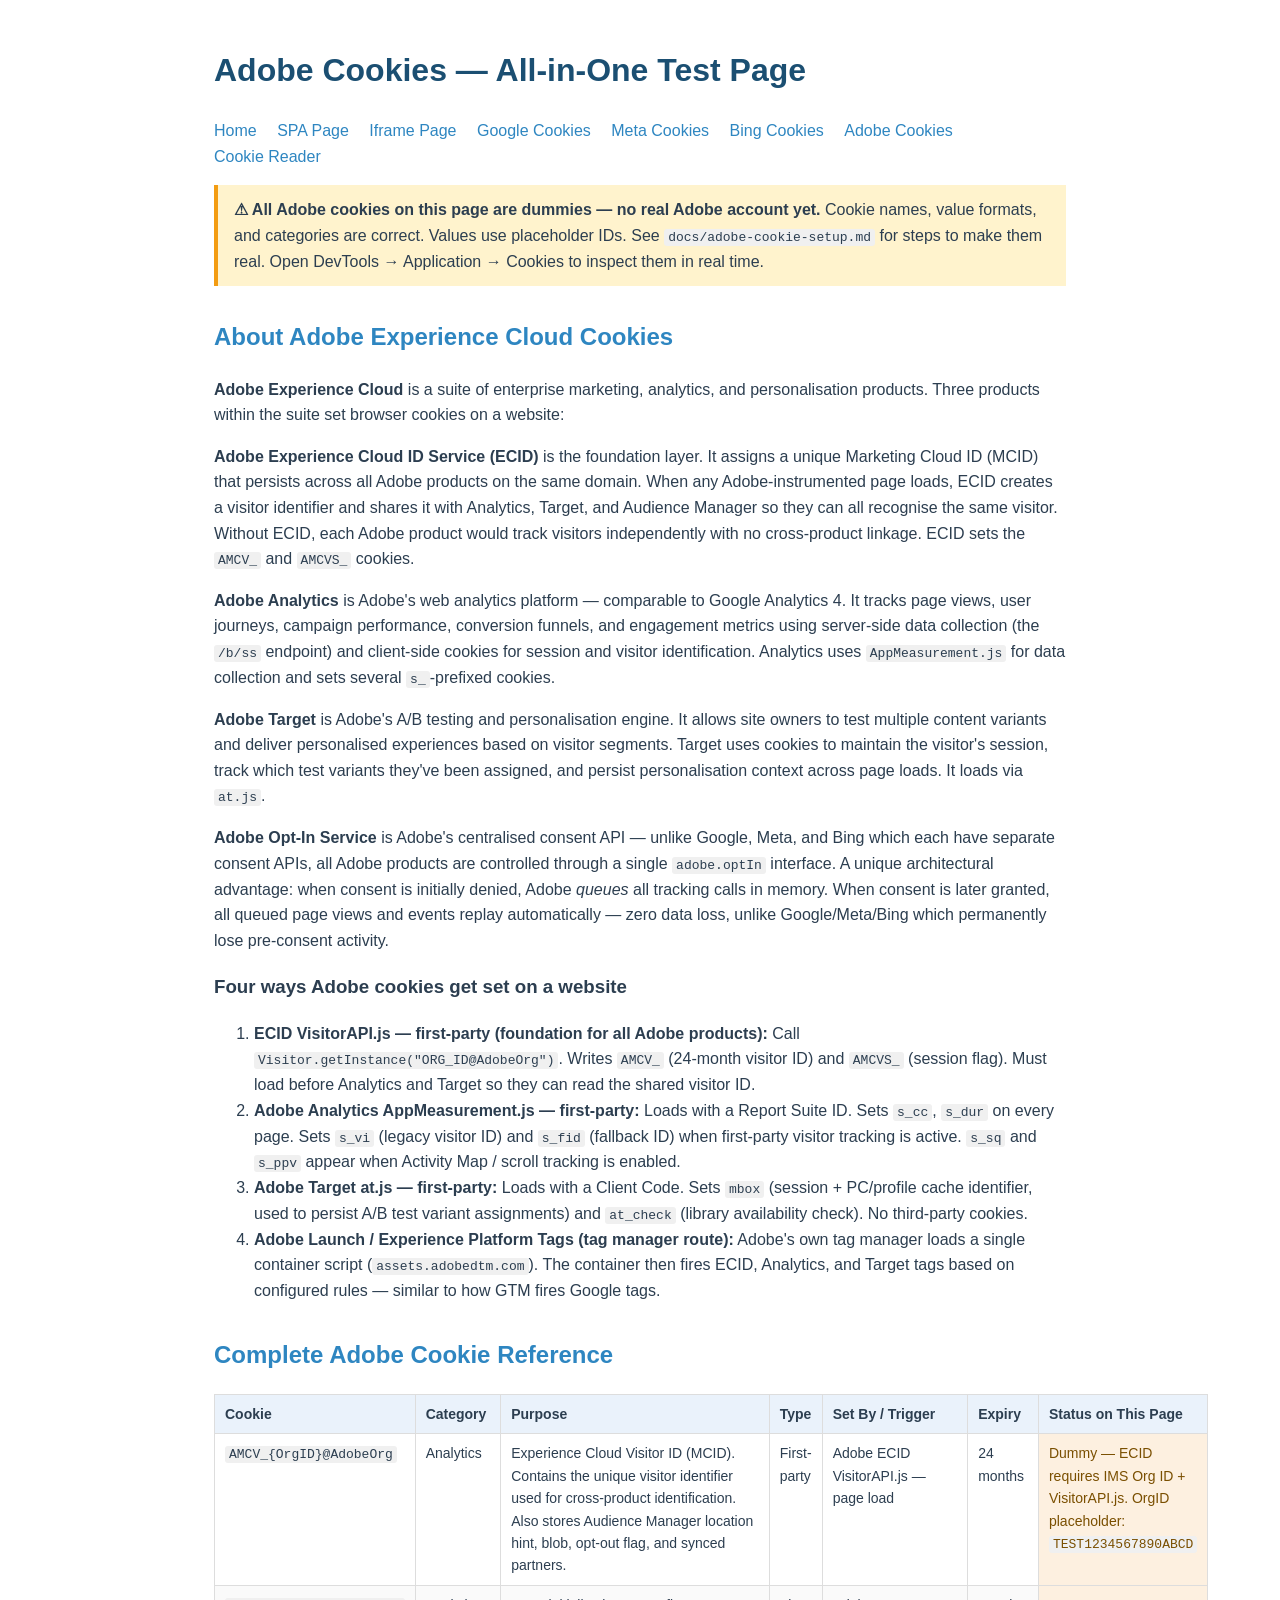
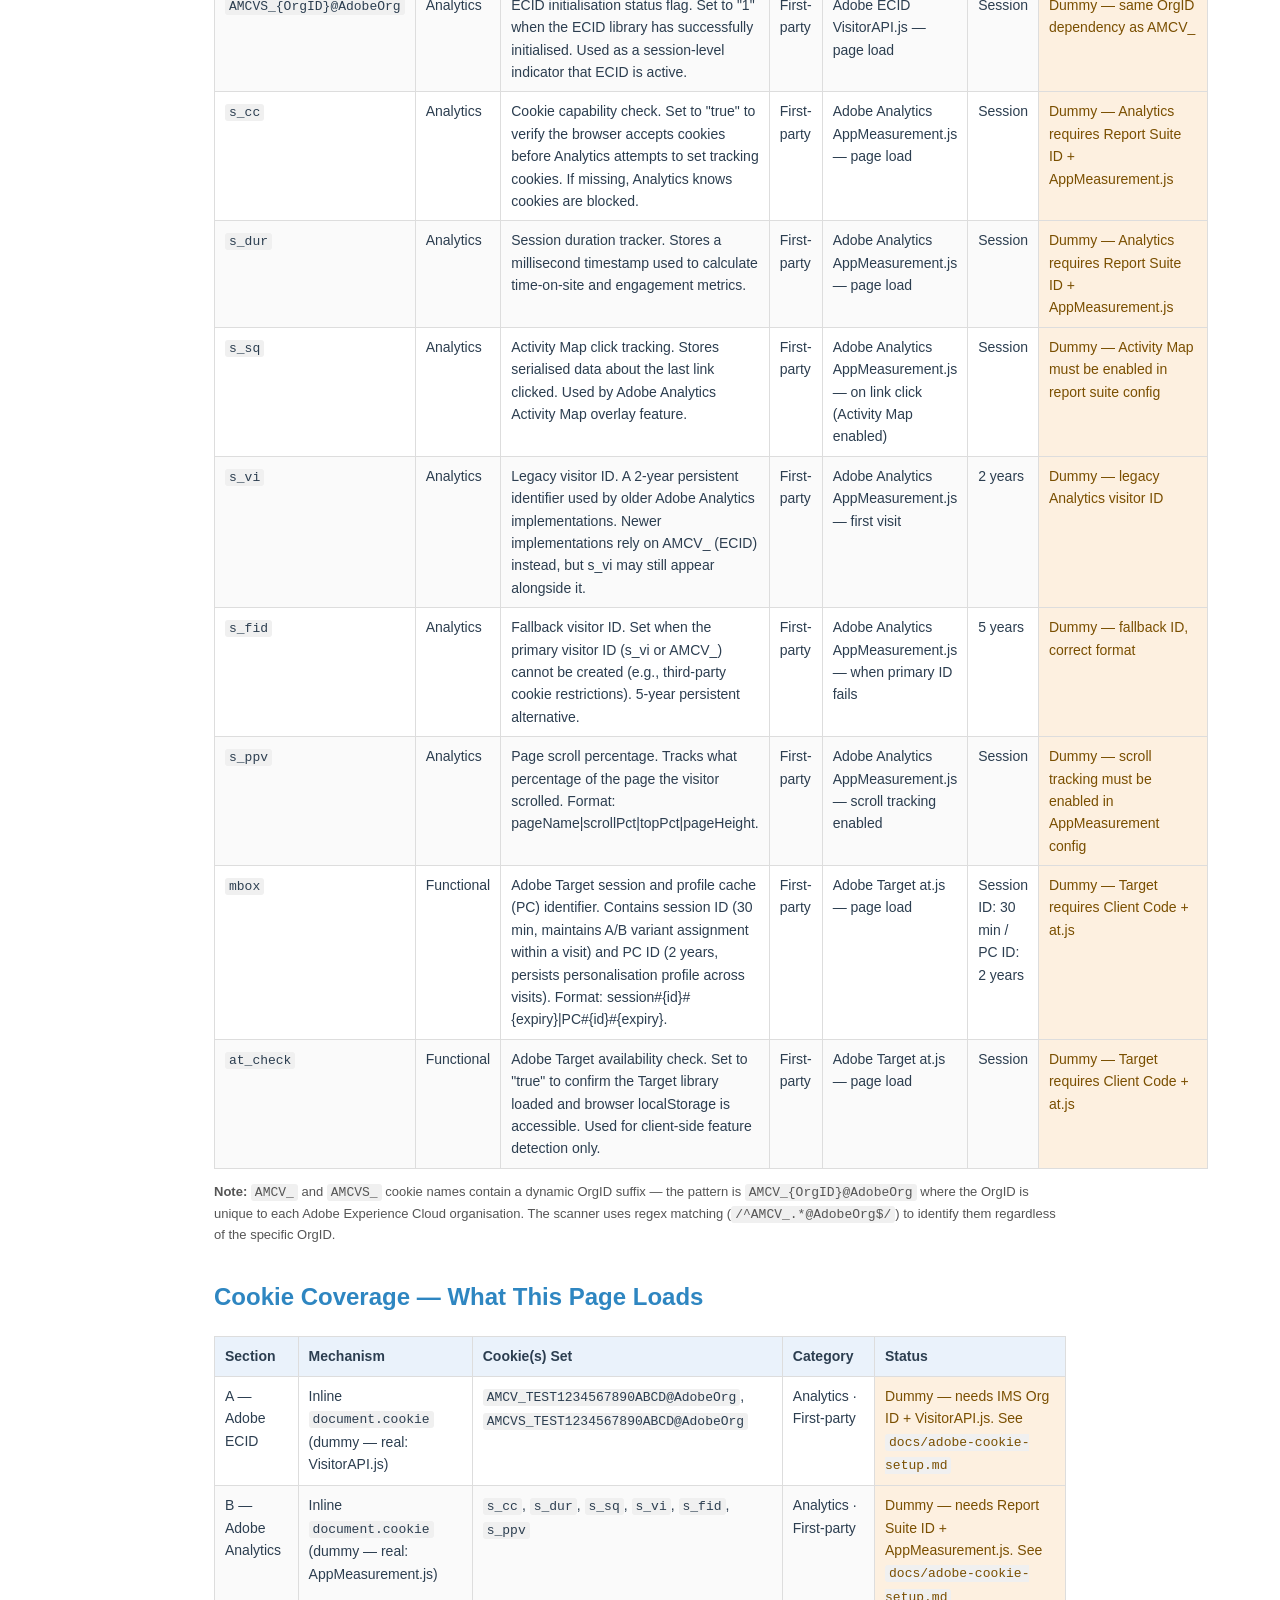
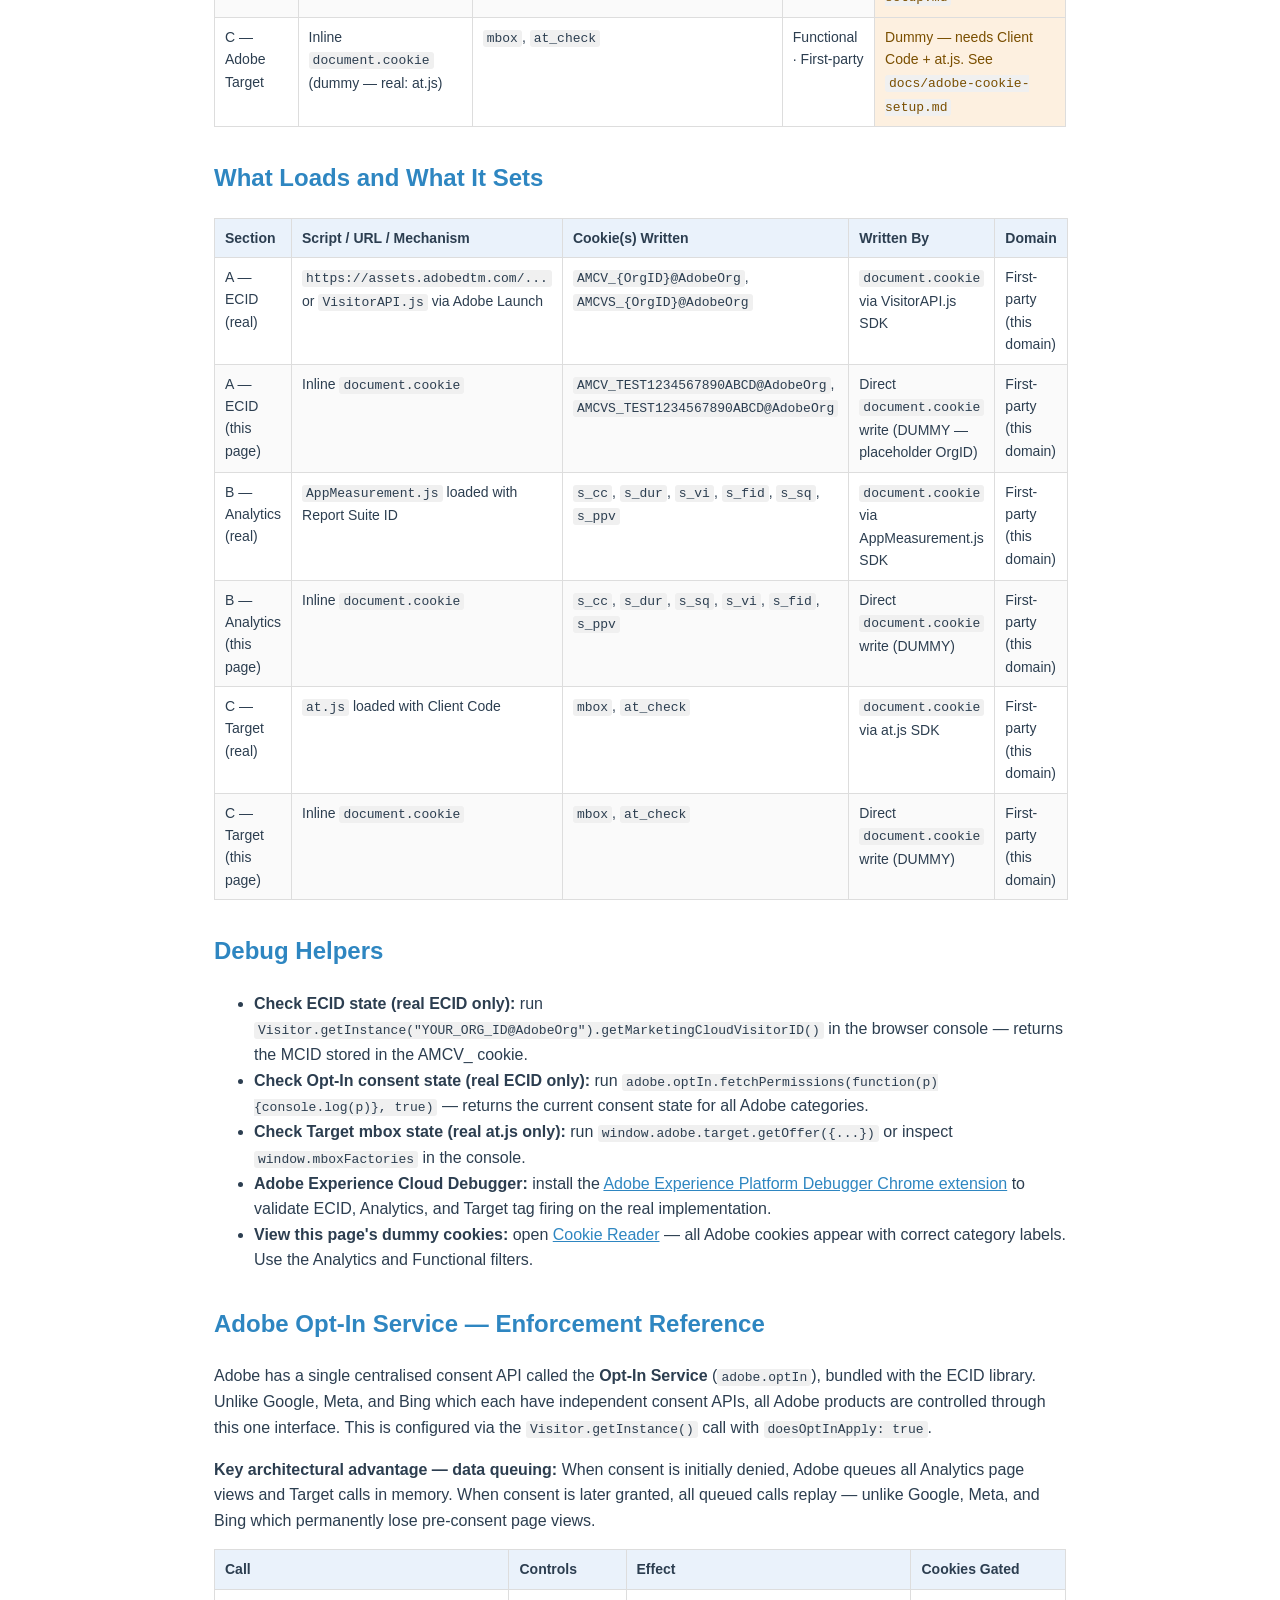
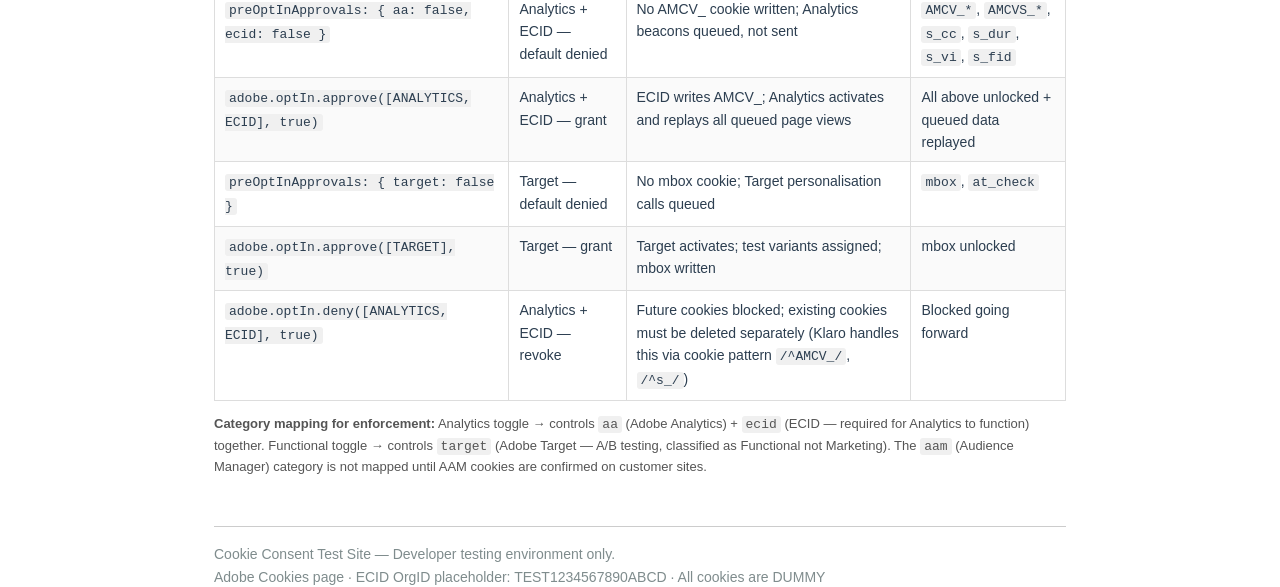
==== adobe-cookies.html @ 6401adf5 "Add Adobe cookies page, Clarity real script, cookie-reader fix, seqrite enforcement files - New: ado" ====
<!DOCTYPE html>
<html lang="en">
<head>
  <meta charset="UTF-8">
  <meta name="viewport" content="width=device-width, initial-scale=1">
  <title>Test Site — Adobe Cookies</title>
  <meta name="google-adsense-account" content="ca-pub-7344776715655315">
  <script async src="https://pagead2.googlesyndication.com/pagead/js/adsbygoogle.js?client=ca-pub-7344776715655315"
     crossorigin="anonymous"></script>
  <link rel="stylesheet" href="assets/style.css">

  <!--
  ══════════════════════════════════════════════════════════════════════════
  SECTION A — Adobe ECID Service   [DUMMY — needs IMS Org ID]
  ══════════════════════════════════════════════════════════════════════════
  What it does:
    • The Experience Cloud ID (ECID) Service assigns a unique Marketing
      Cloud ID (MCID) that persists across all Adobe products.
    • It sets AMCV_ (visitor ID, 24 months) and AMCVS_ (init flag, session).
    • The OrgID suffix in the cookie name is unique per Adobe organisation.
      Pattern: AMCV_{OrgID}@AdobeOrg and AMCVS_{OrgID}@AdobeOrg.
  Why dummy here:
    • A real ECID requires an Adobe IMS Org ID and the VisitorAPI.js library
      loaded from assets.adobedtm.com or via Adobe Launch.
    • The dummy OrgID TEST1234567890ABCD is a placeholder — replace with
      your real OrgID once an Adobe Experience Cloud account is provisioned.
    • See docs/adobe-cookie-setup.md for full account setup steps.
  AMCV_ cookie value format:
    MCMID|{38-digit-id}|MCAID|NONE|MCOPTOUT|NONE|vVersion|{version}
  Cookies (Analytics / First-party):
    AMCV_{OrgID}@AdobeOrg   Visitor ID (MCID)   24 months
    AMCVS_{OrgID}@AdobeOrg  ECID init flag      Session
  ══════════════════════════════════════════════════════════════════════════
  -->
  <script>
    // Dummy ECID cookies — OrgID is a placeholder (replace with real IMS Org ID)
    var _adobeOrg = 'TEST1234567890ABCD@AdobeOrg';
    document.cookie = 'AMCV_' + _adobeOrg + '=MCMID|12345678901234567890123456789012345678|MCAID|NONE|MCOPTOUT|NONE|vVersion|4.4; path=/; max-age=63072000';
    document.cookie = 'AMCVS_' + _adobeOrg + '=1; path=/';
    console.log('Analytics cookies set: AMCV_, AMCVS_ (Adobe ECID — DUMMY, OrgID: TEST1234567890ABCD)');
  </script>
  <!-- End Section A -->

  <!--
  ══════════════════════════════════════════════════════════════════════════
  SECTION B — Adobe Analytics   [DUMMY — needs Report Suite ID]
  ══════════════════════════════════════════════════════════════════════════
  What it does:
    • Adobe Analytics tracks page views, sessions, campaigns, and
      conversion funnels. It uses AppMeasurement.js for data collection.
    • s_cc and s_dur are always set. s_sq, s_vi, s_fid, s_ppv appear
      depending on Analytics features enabled in the report suite.
  Why dummy here:
    • A real Adobe Analytics implementation requires a Report Suite ID
      and AppMeasurement.js downloaded from Adobe Analytics Admin.
    • See docs/adobe-cookie-setup.md for setup steps.
  Cookies (Analytics / First-party):
    s_cc     Cookie capability check flag       Session
    s_dur    Session duration timestamp         Session
    s_sq     Activity map / click data          Session
    s_vi     Legacy visitor ID (2-year)         2 years
    s_fid    Fallback visitor ID                5 years
    s_ppv    Page scroll percentage             Session
  ══════════════════════════════════════════════════════════════════════════
  -->
  <script>
    // Dummy Adobe Analytics cookies — correct formats, fabricated values
    document.cookie = 's_cc=true; path=/';
    document.cookie = 's_dur=' + Date.now() + '; path=/';
    document.cookie = 's_sq=%5B%5D; path=/';
    document.cookie = 's_vi=[CS]v1|abcdef01234567-12345678[CE]; path=/; max-age=63072000';
    document.cookie = 's_fid=1A2B3C4D-5E6F-7890-ABCD-EF1234567890+ABCDEF; path=/; max-age=157680000';
    document.cookie = 's_ppv=adobe-cookies%7C100%7C100%7C854; path=/';
    console.log('Analytics cookies set: s_cc, s_dur, s_sq, s_vi, s_fid, s_ppv (Adobe Analytics — DUMMY)');
  </script>
  <!-- End Section B -->

  <!--
  ══════════════════════════════════════════════════════════════════════════
  SECTION C — Adobe Target   [DUMMY — needs Client Code]
  ══════════════════════════════════════════════════════════════════════════
  What it does:
    • Adobe Target is an A/B testing and personalisation engine.
    • It loads at.js which sets mbox (session + profile persistence)
      and at_check (library availability check).
    • mbox contains two identifiers: session ID (30 min rolling) and
      PC ID (Profile Cache, 2 years) for persisting test assignments.
  Why dummy here:
    • A real Target implementation requires a Client Code and at.js
      downloaded from Adobe Target Admin.
    • See docs/adobe-cookie-setup.md for setup steps.
  mbox cookie format:
    session#{sessionId}#{expiry_unix}|PC#{pcId}#{expiry_unix}
  Cookies (Functional / First-party):
    mbox      Session + PC identifier    30 min (session) / 2 years (PC)
    at_check  Target library check flag  Session
  ══════════════════════════════════════════════════════════════════════════
  -->
  <script>
    // Dummy Adobe Target cookies — correct formats, fabricated values
    var _now = Math.floor(Date.now() / 1000);
    var _sessionExpiry = _now + 1800;
    var _pcExpiry = _now + 63072000;
    document.cookie = 'mbox=session#abcdef1234567890abcdef1234567890#' + _sessionExpiry + '|PC#a1b2c3d4-e5f6-7890-abcd-ef1234567890.26_14#' + _pcExpiry + '; path=/; max-age=63072000';
    document.cookie = 'at_check=true; path=/';
    console.log('Functional cookies set: mbox, at_check (Adobe Target — DUMMY)');
  </script>
  <!-- End Section C -->

</head>
<body>

  <h1>Adobe Cookies — All-in-One Test Page</h1>
  <nav>
    <a href="index.html">Home</a>
    <a href="spa-page.html">SPA Page</a>
    <a href="iframe-page.html">Iframe Page</a>
    <a href="google-cookies.html">Google Cookies</a>
    <a href="meta-cookies.html">Meta Cookies</a>
    <a href="bing-cookies.html">Bing Cookies</a>
    <a href="adobe-cookies.html">Adobe Cookies</a>
    <a href="cookie-reader.html">Cookie Reader</a>
  </nav>

  <div class="warning">
    <strong>&#9888; All Adobe cookies on this page are dummies — no real Adobe account yet.</strong>
    Cookie names, value formats, and categories are correct. Values use placeholder IDs.
    See <code>docs/adobe-cookie-setup.md</code> for steps to make them real.
    Open DevTools → Application → Cookies to inspect them in real time.
  </div>

  <!-- ── About Adobe Experience Cloud Cookies ──────────────────────────── -->
  <h2>About Adobe Experience Cloud Cookies</h2>

  <p>
    <strong>Adobe Experience Cloud</strong> is a suite of enterprise marketing,
    analytics, and personalisation products. Three products within the suite
    set browser cookies on a website:
  </p>
  <p>
    <strong>Adobe Experience Cloud ID Service (ECID)</strong> is the foundation
    layer. It assigns a unique Marketing Cloud ID (MCID) that persists across all
    Adobe products on the same domain. When any Adobe-instrumented page loads, ECID
    creates a visitor identifier and shares it with Analytics, Target, and Audience
    Manager so they can all recognise the same visitor. Without ECID, each Adobe
    product would track visitors independently with no cross-product linkage. ECID
    sets the <code>AMCV_</code> and <code>AMCVS_</code> cookies.
  </p>
  <p>
    <strong>Adobe Analytics</strong> is Adobe's web analytics platform — comparable
    to Google Analytics 4. It tracks page views, user journeys, campaign performance,
    conversion funnels, and engagement metrics using server-side data collection
    (the <code>/b/ss</code> endpoint) and client-side cookies for session and visitor
    identification. Analytics uses <code>AppMeasurement.js</code> for data collection
    and sets several <code>s_</code>-prefixed cookies.
  </p>
  <p>
    <strong>Adobe Target</strong> is Adobe's A/B testing and personalisation engine.
    It allows site owners to test multiple content variants and deliver personalised
    experiences based on visitor segments. Target uses cookies to maintain the
    visitor's session, track which test variants they've been assigned, and persist
    personalisation context across page loads. It loads via <code>at.js</code>.
  </p>
  <p>
    <strong>Adobe Opt-In Service</strong> is Adobe's centralised consent API —
    unlike Google, Meta, and Bing which each have separate consent APIs, all Adobe
    products are controlled through a single <code>adobe.optIn</code> interface.
    A unique architectural advantage: when consent is initially denied, Adobe
    <em>queues</em> all tracking calls in memory. When consent is later granted,
    all queued page views and events replay automatically — zero data loss, unlike
    Google/Meta/Bing which permanently lose pre-consent activity.
  </p>

  <h3>Four ways Adobe cookies get set on a website</h3>
  <ol>
    <li>
      <strong>ECID VisitorAPI.js — first-party (foundation for all Adobe products):</strong>
      Call <code>Visitor.getInstance("ORG_ID@AdobeOrg")</code>. Writes
      <code>AMCV_</code> (24-month visitor ID) and <code>AMCVS_</code> (session flag).
      Must load before Analytics and Target so they can read the shared visitor ID.
    </li>
    <li>
      <strong>Adobe Analytics AppMeasurement.js — first-party:</strong>
      Loads with a Report Suite ID. Sets <code>s_cc</code>, <code>s_dur</code>
      on every page. Sets <code>s_vi</code> (legacy visitor ID) and <code>s_fid</code>
      (fallback ID) when first-party visitor tracking is active. <code>s_sq</code>
      and <code>s_ppv</code> appear when Activity Map / scroll tracking is enabled.
    </li>
    <li>
      <strong>Adobe Target at.js — first-party:</strong>
      Loads with a Client Code. Sets <code>mbox</code> (session + PC/profile cache
      identifier, used to persist A/B test variant assignments) and
      <code>at_check</code> (library availability check). No third-party cookies.
    </li>
    <li>
      <strong>Adobe Launch / Experience Platform Tags (tag manager route):</strong>
      Adobe's own tag manager loads a single container script
      (<code>assets.adobedtm.com</code>). The container then fires ECID, Analytics,
      and Target tags based on configured rules — similar to how GTM fires Google tags.
    </li>
  </ol>

  <!-- ── Complete Adobe Cookie Reference Table ─────────────────────────── -->
  <h2>Complete Adobe Cookie Reference</h2>
  <table id="ref-table">
    <thead>
      <tr>
        <th>Cookie</th>
        <th>Category</th>
        <th>Purpose</th>
        <th>Type</th>
        <th>Set By / Trigger</th>
        <th>Expiry</th>
        <th>Status on This Page</th>
      </tr>
    </thead>
    <tbody>
      <tr>
        <td><code>AMCV_{OrgID}@AdobeOrg</code></td>
        <td>Analytics</td>
        <td>Experience Cloud Visitor ID (MCID). Contains the unique visitor identifier used for cross-product identification. Also stores Audience Manager location hint, blob, opt-out flag, and synced partners.</td>
        <td>First-party</td>
        <td>Adobe ECID VisitorAPI.js — page load</td>
        <td>24 months</td>
        <td class="dummy">Dummy — ECID requires IMS Org ID + VisitorAPI.js. OrgID placeholder: <code>TEST1234567890ABCD</code></td>
      </tr>
      <tr>
        <td><code>AMCVS_{OrgID}@AdobeOrg</code></td>
        <td>Analytics</td>
        <td>ECID initialisation status flag. Set to "1" when the ECID library has successfully initialised. Used as a session-level indicator that ECID is active.</td>
        <td>First-party</td>
        <td>Adobe ECID VisitorAPI.js — page load</td>
        <td>Session</td>
        <td class="dummy">Dummy — same OrgID dependency as AMCV_</td>
      </tr>
      <tr>
        <td><code>s_cc</code></td>
        <td>Analytics</td>
        <td>Cookie capability check. Set to "true" to verify the browser accepts cookies before Analytics attempts to set tracking cookies. If missing, Analytics knows cookies are blocked.</td>
        <td>First-party</td>
        <td>Adobe Analytics AppMeasurement.js — page load</td>
        <td>Session</td>
        <td class="dummy">Dummy — Analytics requires Report Suite ID + AppMeasurement.js</td>
      </tr>
      <tr>
        <td><code>s_dur</code></td>
        <td>Analytics</td>
        <td>Session duration tracker. Stores a millisecond timestamp used to calculate time-on-site and engagement metrics.</td>
        <td>First-party</td>
        <td>Adobe Analytics AppMeasurement.js — page load</td>
        <td>Session</td>
        <td class="dummy">Dummy — Analytics requires Report Suite ID + AppMeasurement.js</td>
      </tr>
      <tr>
        <td><code>s_sq</code></td>
        <td>Analytics</td>
        <td>Activity Map click tracking. Stores serialised data about the last link clicked. Used by Adobe Analytics Activity Map overlay feature.</td>
        <td>First-party</td>
        <td>Adobe Analytics AppMeasurement.js — on link click (Activity Map enabled)</td>
        <td>Session</td>
        <td class="dummy">Dummy — Activity Map must be enabled in report suite config</td>
      </tr>
      <tr>
        <td><code>s_vi</code></td>
        <td>Analytics</td>
        <td>Legacy visitor ID. A 2-year persistent identifier used by older Adobe Analytics implementations. Newer implementations rely on AMCV_ (ECID) instead, but s_vi may still appear alongside it.</td>
        <td>First-party</td>
        <td>Adobe Analytics AppMeasurement.js — first visit</td>
        <td>2 years</td>
        <td class="dummy">Dummy — legacy Analytics visitor ID</td>
      </tr>
      <tr>
        <td><code>s_fid</code></td>
        <td>Analytics</td>
        <td>Fallback visitor ID. Set when the primary visitor ID (s_vi or AMCV_) cannot be created (e.g., third-party cookie restrictions). 5-year persistent alternative.</td>
        <td>First-party</td>
        <td>Adobe Analytics AppMeasurement.js — when primary ID fails</td>
        <td>5 years</td>
        <td class="dummy">Dummy — fallback ID, correct format</td>
      </tr>
      <tr>
        <td><code>s_ppv</code></td>
        <td>Analytics</td>
        <td>Page scroll percentage. Tracks what percentage of the page the visitor scrolled. Format: pageName|scrollPct|topPct|pageHeight.</td>
        <td>First-party</td>
        <td>Adobe Analytics AppMeasurement.js — scroll tracking enabled</td>
        <td>Session</td>
        <td class="dummy">Dummy — scroll tracking must be enabled in AppMeasurement config</td>
      </tr>
      <tr>
        <td><code>mbox</code></td>
        <td>Functional</td>
        <td>Adobe Target session and profile cache (PC) identifier. Contains session ID (30 min, maintains A/B variant assignment within a visit) and PC ID (2 years, persists personalisation profile across visits). Format: session#{id}#{expiry}|PC#{id}#{expiry}.</td>
        <td>First-party</td>
        <td>Adobe Target at.js — page load</td>
        <td>Session ID: 30 min / PC ID: 2 years</td>
        <td class="dummy">Dummy — Target requires Client Code + at.js</td>
      </tr>
      <tr>
        <td><code>at_check</code></td>
        <td>Functional</td>
        <td>Adobe Target availability check. Set to "true" to confirm the Target library loaded and browser localStorage is accessible. Used for client-side feature detection only.</td>
        <td>First-party</td>
        <td>Adobe Target at.js — page load</td>
        <td>Session</td>
        <td class="dummy">Dummy — Target requires Client Code + at.js</td>
      </tr>
    </tbody>
  </table>
  <p style="font-size:13px;color:#555;">
    <strong>Note:</strong> <code>AMCV_</code> and <code>AMCVS_</code> cookie names contain
    a dynamic OrgID suffix — the pattern is <code>AMCV_{OrgID}@AdobeOrg</code> where
    the OrgID is unique to each Adobe Experience Cloud organisation. The scanner uses
    regex matching (<code>/^AMCV_.*@AdobeOrg$/</code>) to identify them regardless of
    the specific OrgID.
  </p>

  <!-- ── Cookie Coverage Table ─────────────────────────────────────────── -->
  <h2>Cookie Coverage — What This Page Loads</h2>
  <table id="coverage-table">
    <thead>
      <tr>
        <th>Section</th>
        <th>Mechanism</th>
        <th>Cookie(s) Set</th>
        <th>Category</th>
        <th>Status</th>
      </tr>
    </thead>
    <tbody>
      <tr>
        <td>A — Adobe ECID</td>
        <td>Inline <code>document.cookie</code> (dummy — real: VisitorAPI.js)</td>
        <td><code>AMCV_TEST1234567890ABCD@AdobeOrg</code>, <code>AMCVS_TEST1234567890ABCD@AdobeOrg</code></td>
        <td>Analytics · First-party</td>
        <td class="dummy">Dummy — needs IMS Org ID + VisitorAPI.js. See <code>docs/adobe-cookie-setup.md</code></td>
      </tr>
      <tr>
        <td>B — Adobe Analytics</td>
        <td>Inline <code>document.cookie</code> (dummy — real: AppMeasurement.js)</td>
        <td><code>s_cc</code>, <code>s_dur</code>, <code>s_sq</code>, <code>s_vi</code>, <code>s_fid</code>, <code>s_ppv</code></td>
        <td>Analytics · First-party</td>
        <td class="dummy">Dummy — needs Report Suite ID + AppMeasurement.js. See <code>docs/adobe-cookie-setup.md</code></td>
      </tr>
      <tr>
        <td>C — Adobe Target</td>
        <td>Inline <code>document.cookie</code> (dummy — real: at.js)</td>
        <td><code>mbox</code>, <code>at_check</code></td>
        <td>Functional · First-party</td>
        <td class="dummy">Dummy — needs Client Code + at.js. See <code>docs/adobe-cookie-setup.md</code></td>
      </tr>
    </tbody>
  </table>

  <!-- ── What Loads and What It Sets ──────────────────────────────────── -->
  <h2>What Loads and What It Sets</h2>
  <table id="script-map-table">
    <thead>
      <tr>
        <th>Section</th>
        <th>Script / URL / Mechanism</th>
        <th>Cookie(s) Written</th>
        <th>Written By</th>
        <th>Domain</th>
      </tr>
    </thead>
    <tbody>
      <tr>
        <td>A — ECID (real)</td>
        <td><code>https://assets.adobedtm.com/...</code> or <code>VisitorAPI.js</code> via Adobe Launch</td>
        <td><code>AMCV_{OrgID}@AdobeOrg</code>, <code>AMCVS_{OrgID}@AdobeOrg</code></td>
        <td><code>document.cookie</code> via VisitorAPI.js SDK</td>
        <td>First-party (this domain)</td>
      </tr>
      <tr>
        <td>A — ECID (this page)</td>
        <td>Inline <code>document.cookie</code></td>
        <td><code>AMCV_TEST1234567890ABCD@AdobeOrg</code>, <code>AMCVS_TEST1234567890ABCD@AdobeOrg</code></td>
        <td>Direct <code>document.cookie</code> write (DUMMY — placeholder OrgID)</td>
        <td>First-party (this domain)</td>
      </tr>
      <tr>
        <td>B — Analytics (real)</td>
        <td><code>AppMeasurement.js</code> loaded with Report Suite ID</td>
        <td><code>s_cc</code>, <code>s_dur</code>, <code>s_vi</code>, <code>s_fid</code>, <code>s_sq</code>, <code>s_ppv</code></td>
        <td><code>document.cookie</code> via AppMeasurement.js SDK</td>
        <td>First-party (this domain)</td>
      </tr>
      <tr>
        <td>B — Analytics (this page)</td>
        <td>Inline <code>document.cookie</code></td>
        <td><code>s_cc</code>, <code>s_dur</code>, <code>s_sq</code>, <code>s_vi</code>, <code>s_fid</code>, <code>s_ppv</code></td>
        <td>Direct <code>document.cookie</code> write (DUMMY)</td>
        <td>First-party (this domain)</td>
      </tr>
      <tr>
        <td>C — Target (real)</td>
        <td><code>at.js</code> loaded with Client Code</td>
        <td><code>mbox</code>, <code>at_check</code></td>
        <td><code>document.cookie</code> via at.js SDK</td>
        <td>First-party (this domain)</td>
      </tr>
      <tr>
        <td>C — Target (this page)</td>
        <td>Inline <code>document.cookie</code></td>
        <td><code>mbox</code>, <code>at_check</code></td>
        <td>Direct <code>document.cookie</code> write (DUMMY)</td>
        <td>First-party (this domain)</td>
      </tr>
    </tbody>
  </table>

  <!-- ── Debug Helpers ─────────────────────────────────────────────────── -->
  <h2>Debug Helpers</h2>
  <ul>
    <li>
      <strong>Check ECID state (real ECID only):</strong> run
      <code>Visitor.getInstance("YOUR_ORG_ID@AdobeOrg").getMarketingCloudVisitorID()</code>
      in the browser console — returns the MCID stored in the AMCV_ cookie.
    </li>
    <li>
      <strong>Check Opt-In consent state (real ECID only):</strong> run
      <code>adobe.optIn.fetchPermissions(function(p){console.log(p)}, true)</code>
      — returns the current consent state for all Adobe categories.
    </li>
    <li>
      <strong>Check Target mbox state (real at.js only):</strong> run
      <code>window.adobe.target.getOffer({...})</code> or inspect
      <code>window.mboxFactories</code> in the console.
    </li>
    <li>
      <strong>Adobe Experience Cloud Debugger:</strong> install the
      <a href="https://chromewebstore.google.com/detail/adobe-experience-platform/bfnnokhpnncpkdmbokanobigaccjkpob" target="_blank">Adobe Experience Platform Debugger Chrome extension</a>
      to validate ECID, Analytics, and Target tag firing on the real implementation.
    </li>
    <li>
      <strong>View this page's dummy cookies:</strong> open
      <a href="cookie-reader.html">Cookie Reader</a> — all Adobe cookies appear
      with correct category labels. Use the Analytics and Functional filters.
    </li>
  </ul>

  <!-- ── Adobe Opt-In Service Consent Reference ────────────────────────── -->
  <h2>Adobe Opt-In Service — Enforcement Reference</h2>
  <p>
    Adobe has a single centralised consent API called the <strong>Opt-In Service</strong>
    (<code>adobe.optIn</code>), bundled with the ECID library. Unlike Google, Meta, and
    Bing which each have independent consent APIs, all Adobe products are controlled
    through this one interface. This is configured via the <code>Visitor.getInstance()</code>
    call with <code>doesOptInApply: true</code>.
  </p>
  <p>
    <strong>Key architectural advantage — data queuing:</strong> When consent is initially
    denied, Adobe queues all Analytics page views and Target calls in memory. When consent
    is later granted, all queued calls replay — unlike Google, Meta, and Bing which
    permanently lose pre-consent page views.
  </p>
  <table>
    <thead>
      <tr>
        <th>Call</th>
        <th>Controls</th>
        <th>Effect</th>
        <th>Cookies Gated</th>
      </tr>
    </thead>
    <tbody>
      <tr>
        <td><code>preOptInApprovals: { aa: false, ecid: false }</code></td>
        <td>Analytics + ECID — default denied</td>
        <td>No AMCV_ cookie written; Analytics beacons queued, not sent</td>
        <td><code>AMCV_*</code>, <code>AMCVS_*</code>, <code>s_cc</code>, <code>s_dur</code>, <code>s_vi</code>, <code>s_fid</code></td>
      </tr>
      <tr>
        <td><code>adobe.optIn.approve([ANALYTICS, ECID], true)</code></td>
        <td>Analytics + ECID — grant</td>
        <td>ECID writes AMCV_; Analytics activates and replays all queued page views</td>
        <td>All above unlocked + queued data replayed</td>
      </tr>
      <tr>
        <td><code>preOptInApprovals: { target: false }</code></td>
        <td>Target — default denied</td>
        <td>No mbox cookie; Target personalisation calls queued</td>
        <td><code>mbox</code>, <code>at_check</code></td>
      </tr>
      <tr>
        <td><code>adobe.optIn.approve([TARGET], true)</code></td>
        <td>Target — grant</td>
        <td>Target activates; test variants assigned; mbox written</td>
        <td>mbox unlocked</td>
      </tr>
      <tr>
        <td><code>adobe.optIn.deny([ANALYTICS, ECID], true)</code></td>
        <td>Analytics + ECID — revoke</td>
        <td>Future cookies blocked; existing cookies must be deleted separately (Klaro handles this via cookie pattern <code>/^AMCV_/</code>, <code>/^s_/</code>)</td>
        <td>Blocked going forward</td>
      </tr>
    </tbody>
  </table>
  <p style="font-size:13px;color:#555;">
    <strong>Category mapping for enforcement:</strong>
    Analytics toggle → controls <code>aa</code> (Adobe Analytics) + <code>ecid</code>
    (ECID — required for Analytics to function) together.
    Functional toggle → controls <code>target</code> (Adobe Target — A/B testing,
    classified as Functional not Marketing). The <code>aam</code> (Audience Manager)
    category is not mapped until AAM cookies are confirmed on customer sites.
  </p>

  <footer>
    Cookie Consent Test Site — Developer testing environment only.<br>
    Adobe Cookies page · ECID OrgID placeholder: TEST1234567890ABCD · All cookies are DUMMY
  </footer>

  <script src="assets/test-helpers.js"></script>

  <style>
    table { width: 100%; border-collapse: collapse; margin-top: 12px; font-size: 14px; }
    th, td { border: 1px solid #ddd; padding: 8px 10px; text-align: left; vertical-align: top; }
    th { background: #eaf2fb; }
    tr:nth-child(even) td { background: #fafafa; }
    code { background: #f0f0f0; padding: 1px 4px; border-radius: 3px; font-size: 13px; }
    button { margin: 4px 6px 4px 0; padding: 6px 12px; cursor: pointer;
             background: #2e86c1; color: #fff; border: none; border-radius: 4px; font-size: 13px; }
    button:hover { background: #1b6fa8; }
    a { color: #2e86c1; }
    .real    { color: #1a7a2e; font-weight: bold; }
    .dummy   { color: #7a4f00; }
    .scenario { color: #8a6d00; }
    #ref-table .real     { background: #eaffea; }
    #ref-table .dummy    { background: #fdf0e0; }
    #ref-table .scenario { background: #fff8e1; }
    #coverage-table .real  { background: #eaffea; }
    #coverage-table .dummy { background: #fdf0e0; }
  </style>
</body>
</html>
---- assets/style.css ----
* { box-sizing: border-box; }
body {
  font-family: Arial, sans-serif;
  max-width: 900px;
  margin: 0 auto;
  padding: 24px;
  color: #2c3e50;
  line-height: 1.6;
}
h1 { color: #1b4f72; }
h2 { color: #2e86c1; margin-top: 32px; }
nav a {
  display: inline-block;
  margin-right: 16px;
  color: #2e86c1;
  text-decoration: none;
}
nav a:hover { text-decoration: underline; }
.warning {
  background: #fff3cd;
  border-left: 4px solid #f39c12;
  padding: 12px 16px;
  margin: 16px 0;
}
footer {
  margin-top: 48px;
  padding-top: 16px;
  border-top: 1px solid #ccc;
  font-size: 14px;
  color: #7f8c8d;
}
iframe { max-width: 100%; }
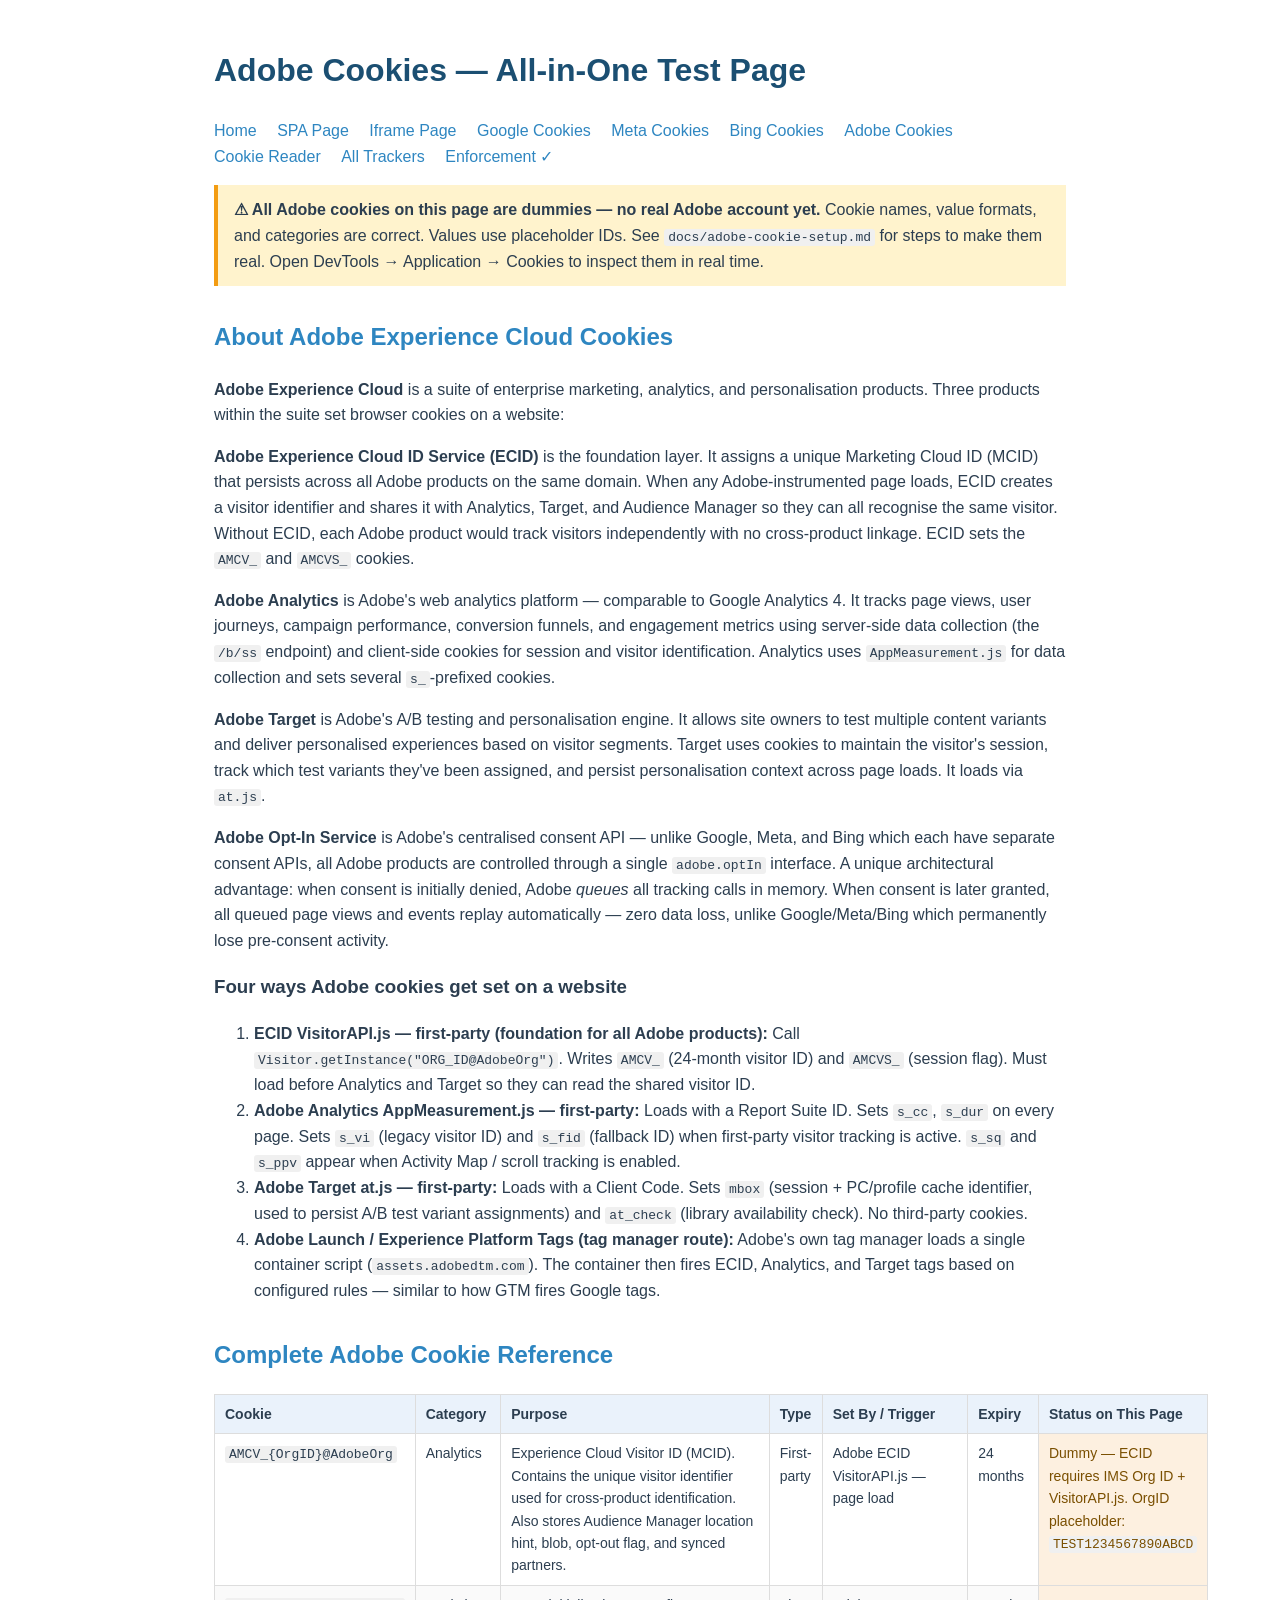
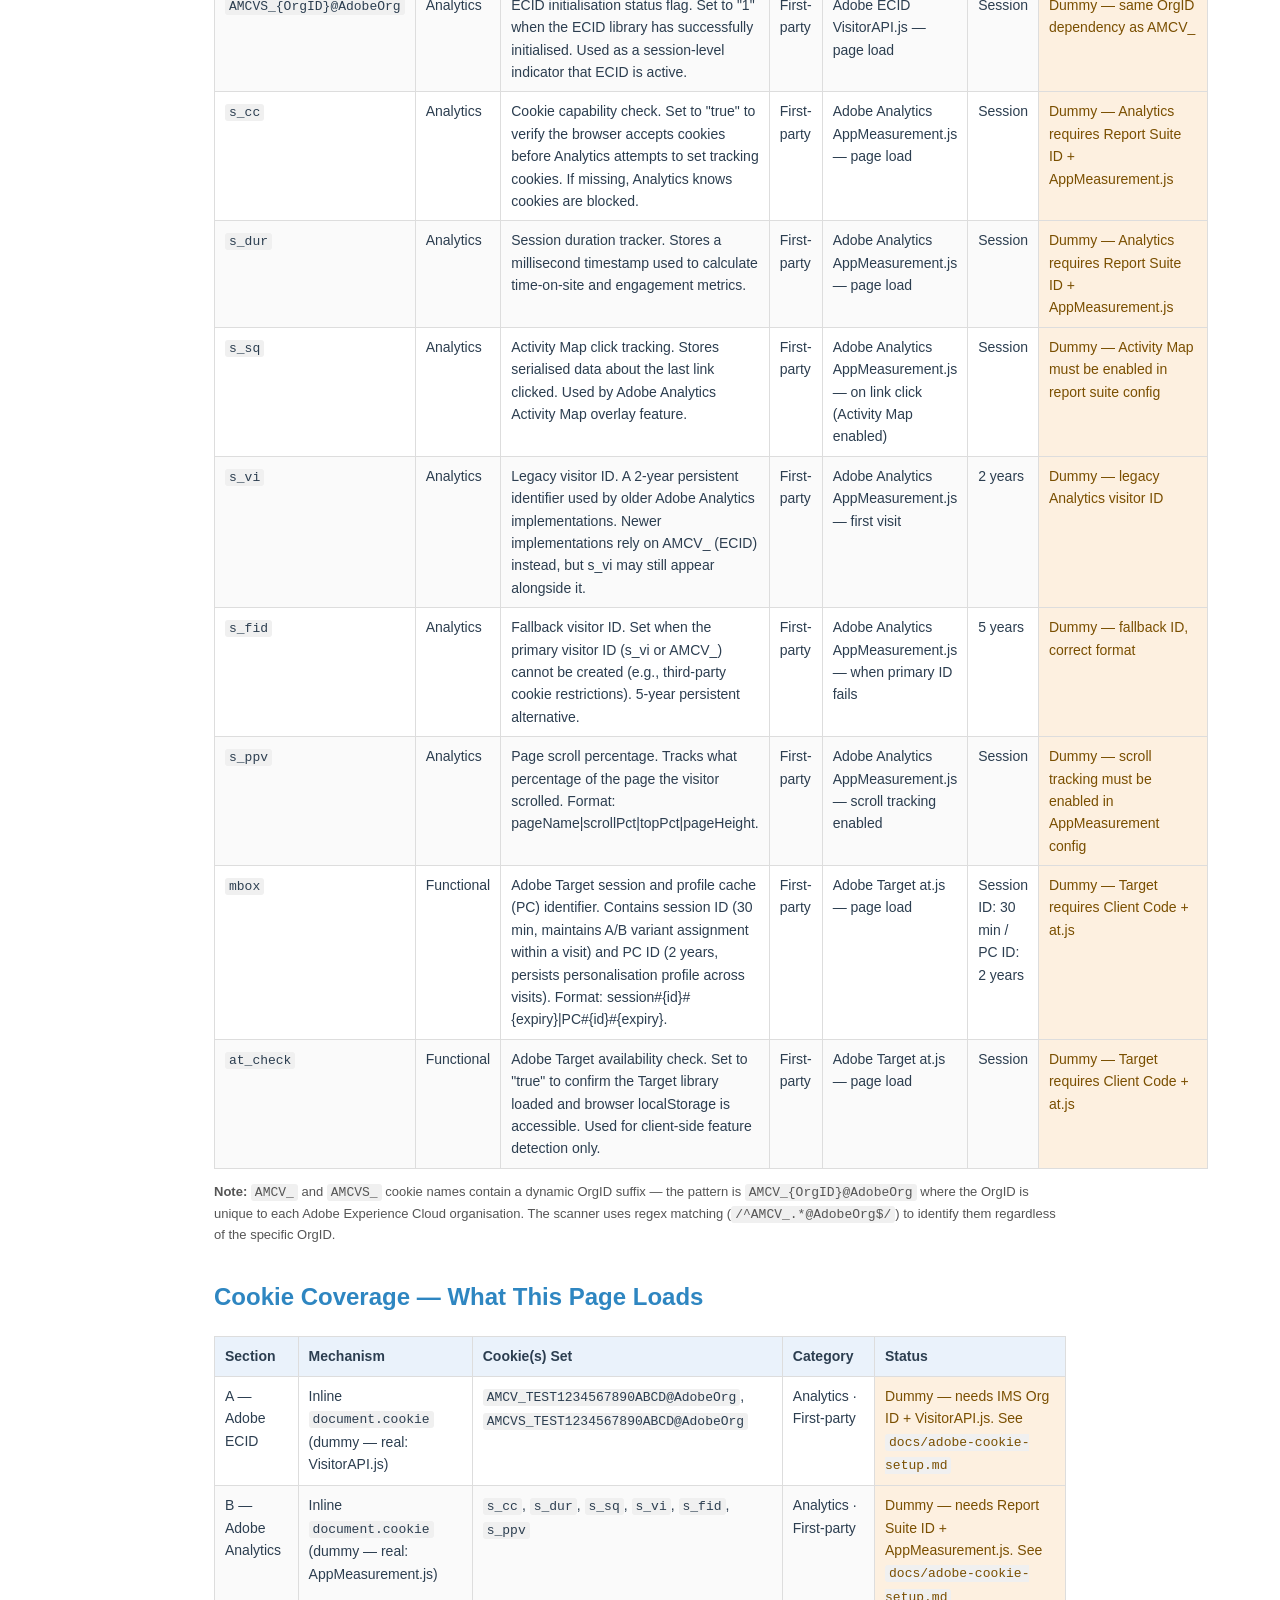
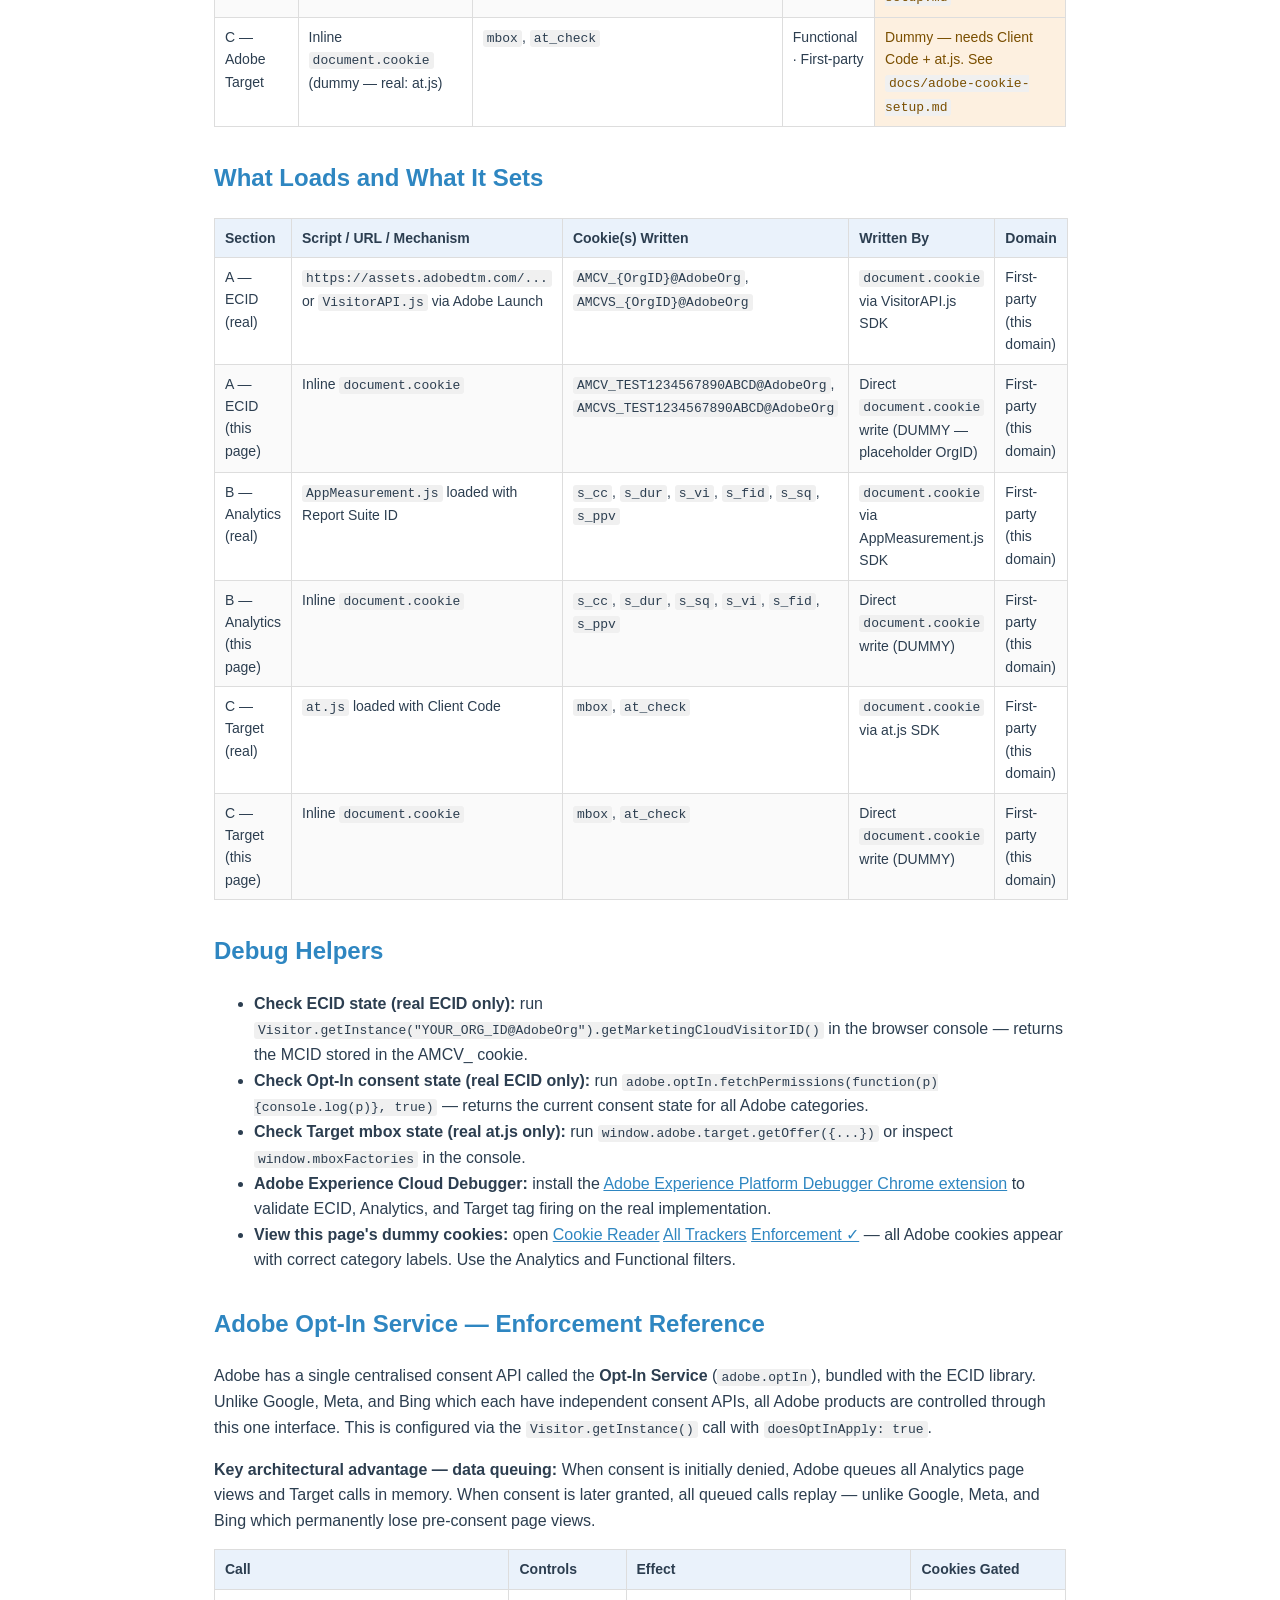
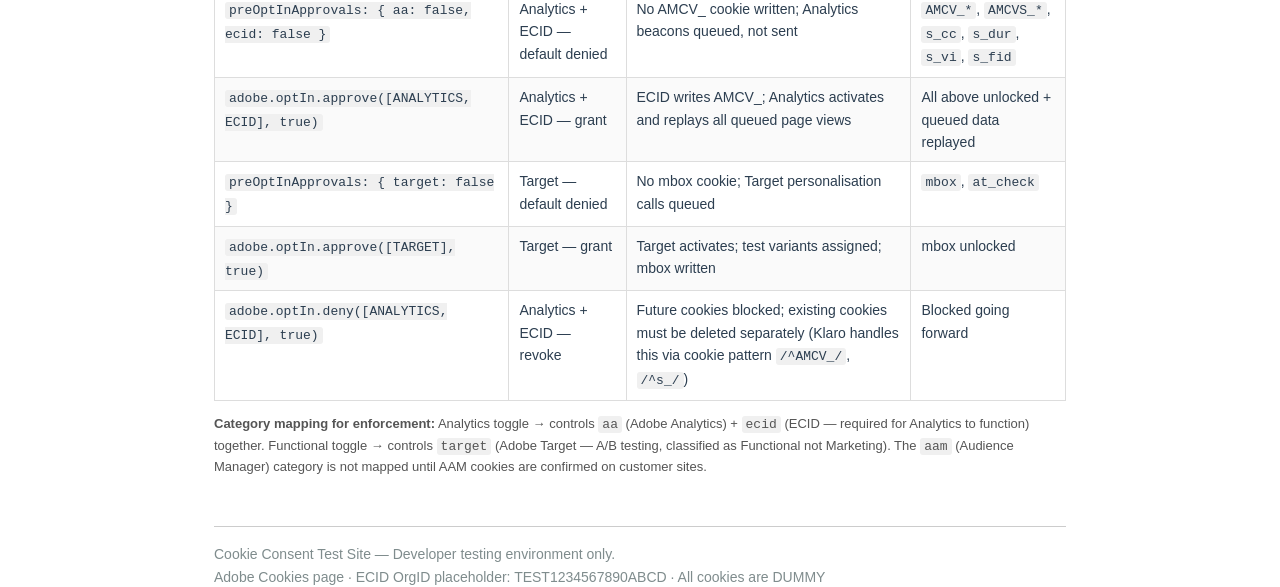
==== commit d671161e: "Add all-trackers scanner target, enforcement test page, and Meta cookie fixes - all-trackers.html: c" ====
--- a/adobe-cookies.html
+++ b/adobe-cookies.html
@@ -120,6 +120,8 @@
     <a href="bing-cookies.html">Bing Cookies</a>
     <a href="adobe-cookies.html">Adobe Cookies</a>
     <a href="cookie-reader.html">Cookie Reader</a>
+    <a href="all-trackers.html">All Trackers</a>
+    <a href="enforcement-test.html">Enforcement ✓</a>
   </nav>
 
   <div class="warning">
@@ -435,7 +437,9 @@
     </li>
     <li>
       <strong>View this page's dummy cookies:</strong> open
-      <a href="cookie-reader.html">Cookie Reader</a> — all Adobe cookies appear
+      <a href="cookie-reader.html">Cookie Reader</a>
+    <a href="all-trackers.html">All Trackers</a>
+    <a href="enforcement-test.html">Enforcement ✓</a> — all Adobe cookies appear
       with correct category labels. Use the Analytics and Functional filters.
     </li>
   </ul>
